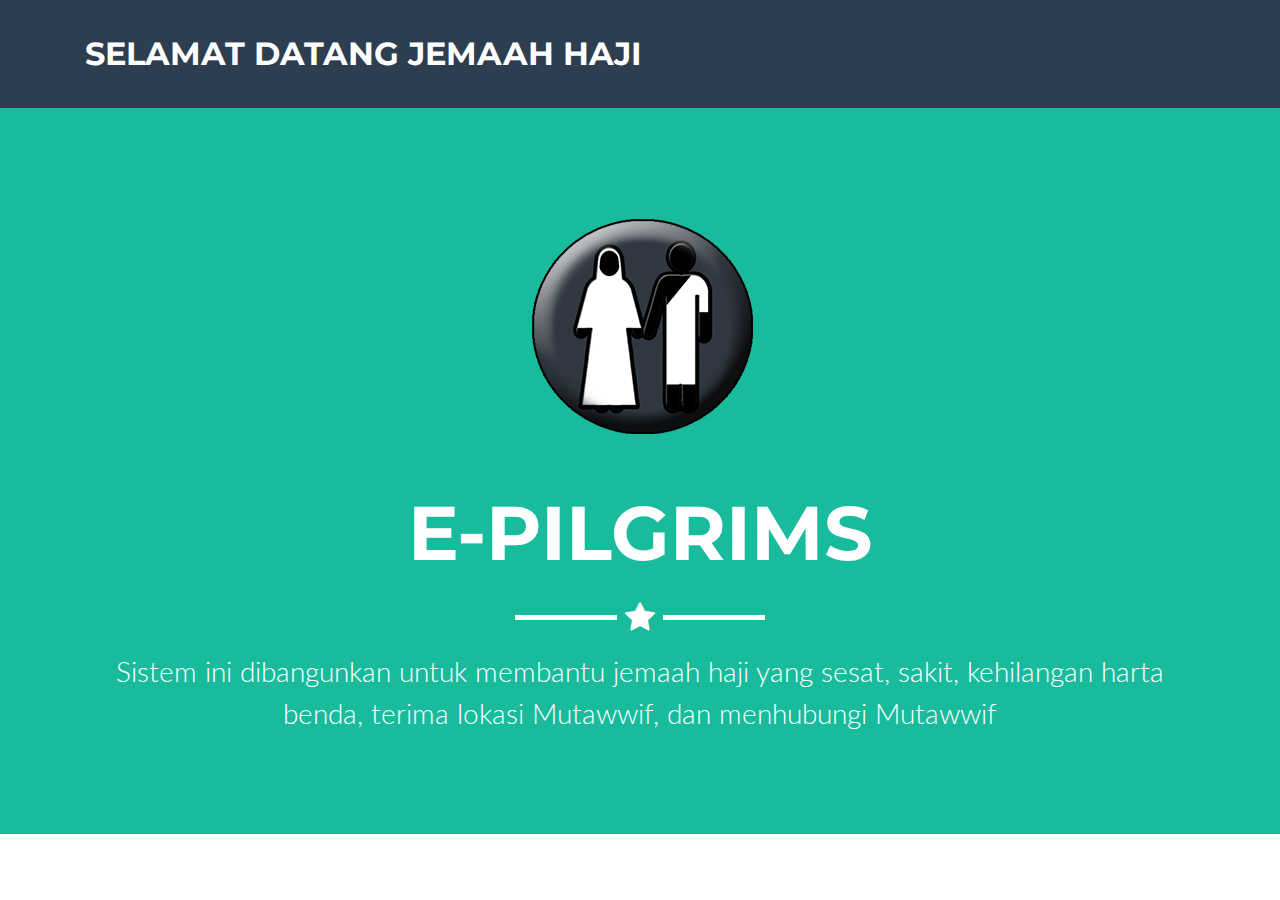
==== index.html @ bf7fbeb6 "v1.0" ====
<!DOCTYPE html>
<html lang="en">

  <head>

    <meta charset="utf-8">
    <meta name="viewport" content="width=device-width, initial-scale=1, shrink-to-fit=no">
    <meta name="description" content="">
    <meta name="author" content="">

    <title>INDEX</title>

    <!-- Bootstrap core CSS -->
    <link href="vendor/bootstrap/css/bootstrap.min.css" rel="stylesheet">

    <!-- Custom fonts for this template -->
    <link href="vendor/font-awesome/css/font-awesome.min.css" rel="stylesheet" type="text/css">
    <link href="https://fonts.googleapis.com/css?family=Montserrat:400,700" rel="stylesheet" type="text/css">
    <link href="https://fonts.googleapis.com/css?family=Lato:400,700,400italic,700italic" rel="stylesheet" type="text/css">

    <!-- Custom styles for this template -->
    <link href="css/freelancer.min.css" rel="stylesheet">

  </head>

  <body id="page-top">

    <!-- Navigation -->
    <nav class="navbar navbar-expand-lg navbar-light fixed-top" id="mainNav">
      <div class="container">
        <a class="navbar-brand js-scroll-trigger" href="#page-top">Selamat Datang Jemaah Haji</a>
        
      </div>
    </nav>

    <!-- Header -->
    <header class="masthead">
      <div class="container">
        <img class="img-fluid" src="img/profile.png" alt="">
        <div class="intro-text">
          <span class="name">E-Pilgrims</span>
          <hr class="star-light">
          <span class="skills">Sistem ini dibangunkan untuk membantu jemaah haji yang sesat, sakit, kehilangan harta benda, terima lokasi Mutawwif, dan menhubungi Mutawwif</span>
        </div>
      </div>
    </header>

    <!-- Portfolio Grid Section -->
  
              <a href="sesat.html">
              <img class="img-fluid" src="img/sesat.png" alt=""></a>
            </a>
              
              <a href="sakit.html">
              <img class="img-fluid" src="img/sakit.png" alt=""></a>
            </a>
              
              <a href="kehilangan.html">
              <img class="img-fluid" src="img/barang.png" alt=""></a>
            </a>

              <a href="lokasi.html">
              <img class="img-fluid" src="img/lokasi.png" alt=""></a>
            </a>

              <a href="hubungi.html">
              <img class="img-fluid" src="img/hubungi.png" alt="">
            </a>
          </div>
      </div>
    </section>

    <!-- Bootstrap core JavaScript -->
    <script src="vendor/jquery/jquery.min.js"></script>
    <script src="vendor/bootstrap/js/bootstrap.bundle.min.js"></script>

    <!-- Plugin JavaScript -->
    <script src="vendor/jquery-easing/jquery.easing.min.js"></script>

    <!-- Contact Form JavaScript -->
    <script src="js/jqBootstrapValidation.js"></script>
    <script src="js/contact_me.js"></script>

    <!-- Custom scripts for this template -->
    <script src="js/freelancer.min.js"></script>

  </body>

</html>
---- css/freelancer.min.css ----
/*!
 * Start Bootstrap - Freelancer v4.0.0-beta.2 (https://startbootstrap.com/template-overviews/freelancer)
 * Copyright 2013-2017 Start Bootstrap
 * Licensed under MIT (https://github.com/BlackrockDigital/startbootstrap-freelancer/blob/master/LICENSE)
 */body{font-family:Lato,'Helvetica Neue',Helvetica,Arial,sans-serif;overflow-x:hidden}p{font-size:20px}p.small{font-size:16px}a,a.active,a:active,a:focus,a:hover{color:#18bc9c;outline:0}h1,h2,h3,h4,h5,h6{font-family:Montserrat,'Helvetica Neue',Helvetica,Arial,sans-serif;font-weight:700;text-transform:uppercase}hr.star-light,hr.star-primary{max-width:250px;margin:25px auto 30px;padding:0;text-align:center;border:none;border-top:solid 5px}hr.star-light:after,hr.star-primary:after{font-family:FontAwesome;font-size:2em;position:relative;top:-.8em;display:inline-block;padding:0 .25em;content:'\f005'}hr.star-light{border-color:#fff}hr.star-light:after{color:#fff;background-color:#18bc9c}hr.star-primary{border-color:#2c3e50}hr.star-primary:after{color:#2c3e50;background-color:#fff}.img-centered{margin:0 auto}section{padding:100px 0}section h2{font-size:3em;margin:0}section.success{color:#fff;background:#18bc9c}@media (max-width:767px){section{padding:75px 0}section.first{padding-top:75px}}.scroll-top{position:fixed;z-index:1049;right:2%;bottom:2%;width:50px;height:50px}.scroll-top .btn{font-size:16px;line-height:28px;width:50px;height:50px;text-align:center;border-radius:100%}.scroll-top .btn:focus{outline:0}#mainNav{font-family:Montserrat,'Helvetica Neue',Helvetica,Arial,sans-serif;font-weight:700;text-transform:uppercase;border:none;background:#2c3e50}#mainNav a:focus{outline:0}#mainNav .navbar-brand{font-size:1.1rem;color:#fff}#mainNav .navbar-brand.active,#mainNav .navbar-brand:active,#mainNav .navbar-brand:focus,#mainNav .navbar-brand:hover{color:#fff}#mainNav .navbar-nav{letter-spacing:1px}#mainNav .navbar-nav li.nav-item a.nav-link{color:#fff}#mainNav .navbar-nav li.nav-item a.nav-link:hover{color:#18bc9c;outline:0}#mainNav .navbar-nav li.nav-item a.nav-link:active,#mainNav .navbar-nav li.nav-item a.nav-link:focus{color:#fff}#mainNav .navbar-toggler{font-size:14px;padding:11px;text-transform:uppercase;color:#fff;border-color:#fff}#mainNav .navbar-toggler:focus,#mainNav .navbar-toggler:hover{color:#fff;border-color:#18bc9c;background-color:#18bc9c}@media (min-width:992px){#mainNav{padding-top:25px;padding-bottom:25px;-webkit-transition:padding-top .3s,padding-bottom .3s;-moz-transition:padding-top .3s,padding-bottom .3s;transition:padding-top .3s,padding-bottom .3s}#mainNav .navbar-brand{font-size:2em;-webkit-transition:all .3s;-moz-transition:all .3s;transition:all .3s}#mainNav .navbar-nav>li.nav-item>a.nav-link.active{color:#fff;border-radius:3px;background:#18bc9c}#mainNav .navbar-nav>li.nav-item>a.nav-link.active:active,#mainNav .navbar-nav>li.nav-item>a.nav-link.active:focus,#mainNav .navbar-nav>li.nav-item>a.nav-link.active:hover{color:#fff;background:#18bc9c}#mainNav.navbar-shrink{padding-top:10px;padding-bottom:10px}#mainNav.navbar-shrink .navbar-brand{font-size:1.5em}}header.masthead{padding-top:100px;padding-bottom:50px;text-align:center;color:#fff;background:#18bc9c}header.masthead img{display:block;margin:0 auto 20px}header.masthead .intro-text .name{font-family:Montserrat,'Helvetica Neue',Helvetica,Arial,sans-serif;font-size:2em;font-weight:700;display:block;text-transform:uppercase}header.masthead .intro-text .skills{font-size:1.25em;font-weight:300}@media (min-width:768px){header.masthead{padding-top:200px;padding-bottom:100px}header.masthead .intro-text .name{font-size:4.75em}header.masthead .intro-text .skills{font-size:1.75em}}#portfolio .portfolio-item{right:0;margin:0 0 15px}#portfolio .portfolio-item .portfolio-link{position:relative;display:block;max-width:400px;margin:0 auto;cursor:pointer}#portfolio .portfolio-item .portfolio-link .caption{position:absolute;width:100%;height:100%;-webkit-transition:all ease .5s;-moz-transition:all ease .5s;transition:all ease .5s;opacity:0;background:rgba(24,188,156,.9)}#portfolio .portfolio-item .portfolio-link .caption:hover{opacity:1}#portfolio .portfolio-item .portfolio-link .caption .caption-content{font-size:20px;position:absolute;top:50%;width:100%;height:20px;margin-top:-12px;text-align:center;color:#fff}#portfolio .portfolio-item .portfolio-link .caption .caption-content i{margin-top:-12px}#portfolio .portfolio-item .portfolio-link .caption .caption-content h3,#portfolio .portfolio-item .portfolio-link .caption .caption-content h4{margin:0}#portfolio *{z-index:2}@media (min-width:767px){#portfolio .portfolio-item{margin:0 0 30px}}.portfolio-modal .modal-dialog{max-width:100%;min-height:100%;margin:0;padding:0;text-align:center;border:none;border-radius:0;background-clip:border-box;-webkit-box-shadow:none;box-shadow:none}.portfolio-modal .modal-dialog .modal-content{padding:100px 0;border:0;border-radius:0}.portfolio-modal .modal-dialog .modal-content h2{font-size:3em;margin:0}.portfolio-modal .modal-dialog .modal-content img{margin-bottom:30px}.portfolio-modal .modal-dialog .modal-content .item-details{margin:30px 0}.portfolio-modal .close-modal{position:absolute;top:25px;right:25px;width:75px;height:75px;cursor:pointer;background-color:transparent}.portfolio-modal .close-modal:hover{opacity:.3}.portfolio-modal .close-modal .lr{z-index:1051;width:1px;height:75px;margin-left:35px;-webkit-transform:rotate(45deg);-ms-transform:rotate(45deg);transform:rotate(45deg);background-color:#2c3e50}.portfolio-modal .close-modal .lr .rl{z-index:1052;width:1px;height:75px;-webkit-transform:rotate(90deg);-ms-transform:rotate(90deg);transform:rotate(90deg);background-color:#2c3e50}.portfolio-modal .modal-backdrop{display:none;opacity:0}.floating-label-form-group{position:relative;margin-bottom:0;padding-bottom:.5em;border-bottom:1px solid #eee}.floating-label-form-group input,.floating-label-form-group textarea{font-size:1.5em;position:relative;z-index:1;padding-right:0;padding-left:0;resize:none;border:none;border-radius:0;background:0 0;box-shadow:none!important}.floating-label-form-group label{font-size:.85em;line-height:1.764705882em;position:relative;z-index:0;top:2em;display:block;margin:0;-webkit-transition:top .3s ease,opacity .3s ease;-moz-transition:top .3s ease,opacity .3s ease;-ms-transition:top .3s ease,opacity .3s ease;transition:top .3s ease,opacity .3s ease;vertical-align:middle;vertical-align:baseline;opacity:0}.floating-label-form-group:not(:first-child){padding-left:14px;border-left:1px solid #eee}.floating-label-form-group-with-value label{top:0;opacity:1}.floating-label-form-group-with-focus label{color:#18bc9c}form .row:first-child .floating-label-form-group{border-top:1px solid #eee}footer{color:#fff}footer h3{margin-bottom:30px}footer .footer-above{padding-top:50px;background-color:#2c3e50}footer .footer-col{margin-bottom:50px}footer .footer-below{padding:25px 0;background-color:#2c3e50}.btn-outline{font-size:20px;margin-top:15px;transition:all .3s ease-in-out;color:#fff;border:solid 2px #fff;background:0 0}.btn-outline.active,.btn-outline:active,.btn-outline:focus,.btn-outline:hover{color:#18bc9c;border:solid 2px #fff;background:#fff}.btn-primary{font-weight:700;color:#fff;border-color:#2c3e50;background-color:#2c3e50}.btn-primary.focus,.btn-primary:focus{color:#fff;border-color:#000;background-color:#1a252f}.btn-primary:hover{color:#fff;border-color:#161f29;background-color:#1a252f}.btn-primary.active,.btn-primary:active,.open>.btn-primary.dropdown-toggle{color:#fff;border-color:#161f29;background-color:#1a252f}.btn-primary.active.focus,.btn-primary.active:focus,.btn-primary.active:hover,.btn-primary:active.focus,.btn-primary:active:focus,.btn-primary:active:hover,.open>.btn-primary.dropdown-toggle.focus,.open>.btn-primary.dropdown-toggle:focus,.open>.btn-primary.dropdown-toggle:hover{color:#fff;border-color:#000;background-color:#0d1318}.btn-primary.active,.btn-primary:active,.open>.btn-primary.dropdown-toggle{background-image:none}.btn-primary.disabled.focus,.btn-primary.disabled:focus,.btn-primary.disabled:hover,.btn-primary[disabled].focus,.btn-primary[disabled]:focus,.btn-primary[disabled]:hover,fieldset[disabled] .btn-primary.focus,fieldset[disabled] .btn-primary:focus,fieldset[disabled] .btn-primary:hover{border-color:#2c3e50;background-color:#2c3e50}.btn-primary .badge{color:#2c3e50;background-color:#fff}.btn-success{font-weight:700;color:#fff;border-color:#18bc9c;background-color:#18bc9c}.btn-success.focus,.btn-success:focus{color:#fff;border-color:#0a4b3e;background-color:#128f76}.btn-success:hover{color:#fff;border-color:#11866f;background-color:#128f76}.btn-success.active,.btn-success:active,.open>.btn-success.dropdown-toggle{color:#fff;border-color:#11866f;background-color:#128f76}.btn-success.active.focus,.btn-success.active:focus,.btn-success.active:hover,.btn-success:active.focus,.btn-success:active:focus,.btn-success:active:hover,.open>.btn-success.dropdown-toggle.focus,.open>.btn-success.dropdown-toggle:focus,.open>.btn-success.dropdown-toggle:hover{color:#fff;border-color:#0a4b3e;background-color:#0e6f5c}.btn-success.active,.btn-success:active,.open>.btn-success.dropdown-toggle{background-image:none}.btn-success.disabled.focus,.btn-success.disabled:focus,.btn-success.disabled:hover,.btn-success[disabled].focus,.btn-success[disabled]:focus,.btn-success[disabled]:hover,fieldset[disabled] .btn-success.focus,fieldset[disabled] .btn-success:focus,fieldset[disabled] .btn-success:hover{border-color:#18bc9c;background-color:#18bc9c}.btn-success .badge{color:#18bc9c;background-color:#fff}.btn-social{font-size:20px;line-height:45px;display:inline-block;width:50px;height:50px;text-align:center;border:2px solid #fff;border-radius:100%}.btn.active,.btn:active,.btn:focus{outline:0}
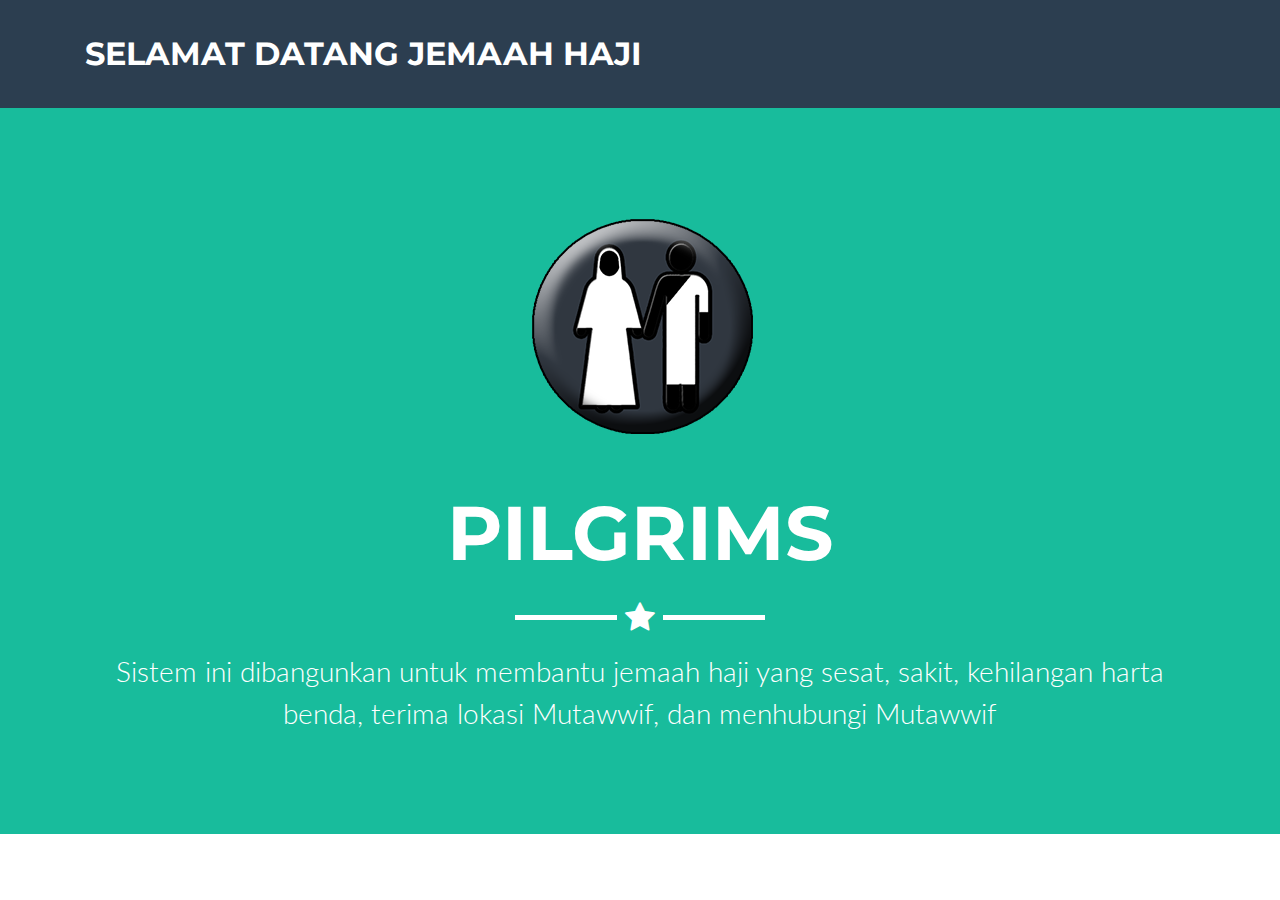
==== commit f5fecf0e: "v1.0" ====
--- a/index.html
+++ b/index.html
@@ -38,7 +38,7 @@
       <div class="container">
         <img class="img-fluid" src="img/profile.png" alt="">
         <div class="intro-text">
-          <span class="name">E-Pilgrims</span>
+          <span class="name">Pilgrims</span>
           <hr class="star-light">
           <span class="skills">Sistem ini dibangunkan untuk membantu jemaah haji yang sesat, sakit, kehilangan harta benda, terima lokasi Mutawwif, dan menhubungi Mutawwif</span>
         </div>
@@ -66,9 +66,8 @@
               <a href="hubungi.html">
               <img class="img-fluid" src="img/hubungi.png" alt="">
             </a>
-          </div>
-      </div>
-    </section>
+
+
 
     <!-- Bootstrap core JavaScript -->
     <script src="vendor/jquery/jquery.min.js"></script>
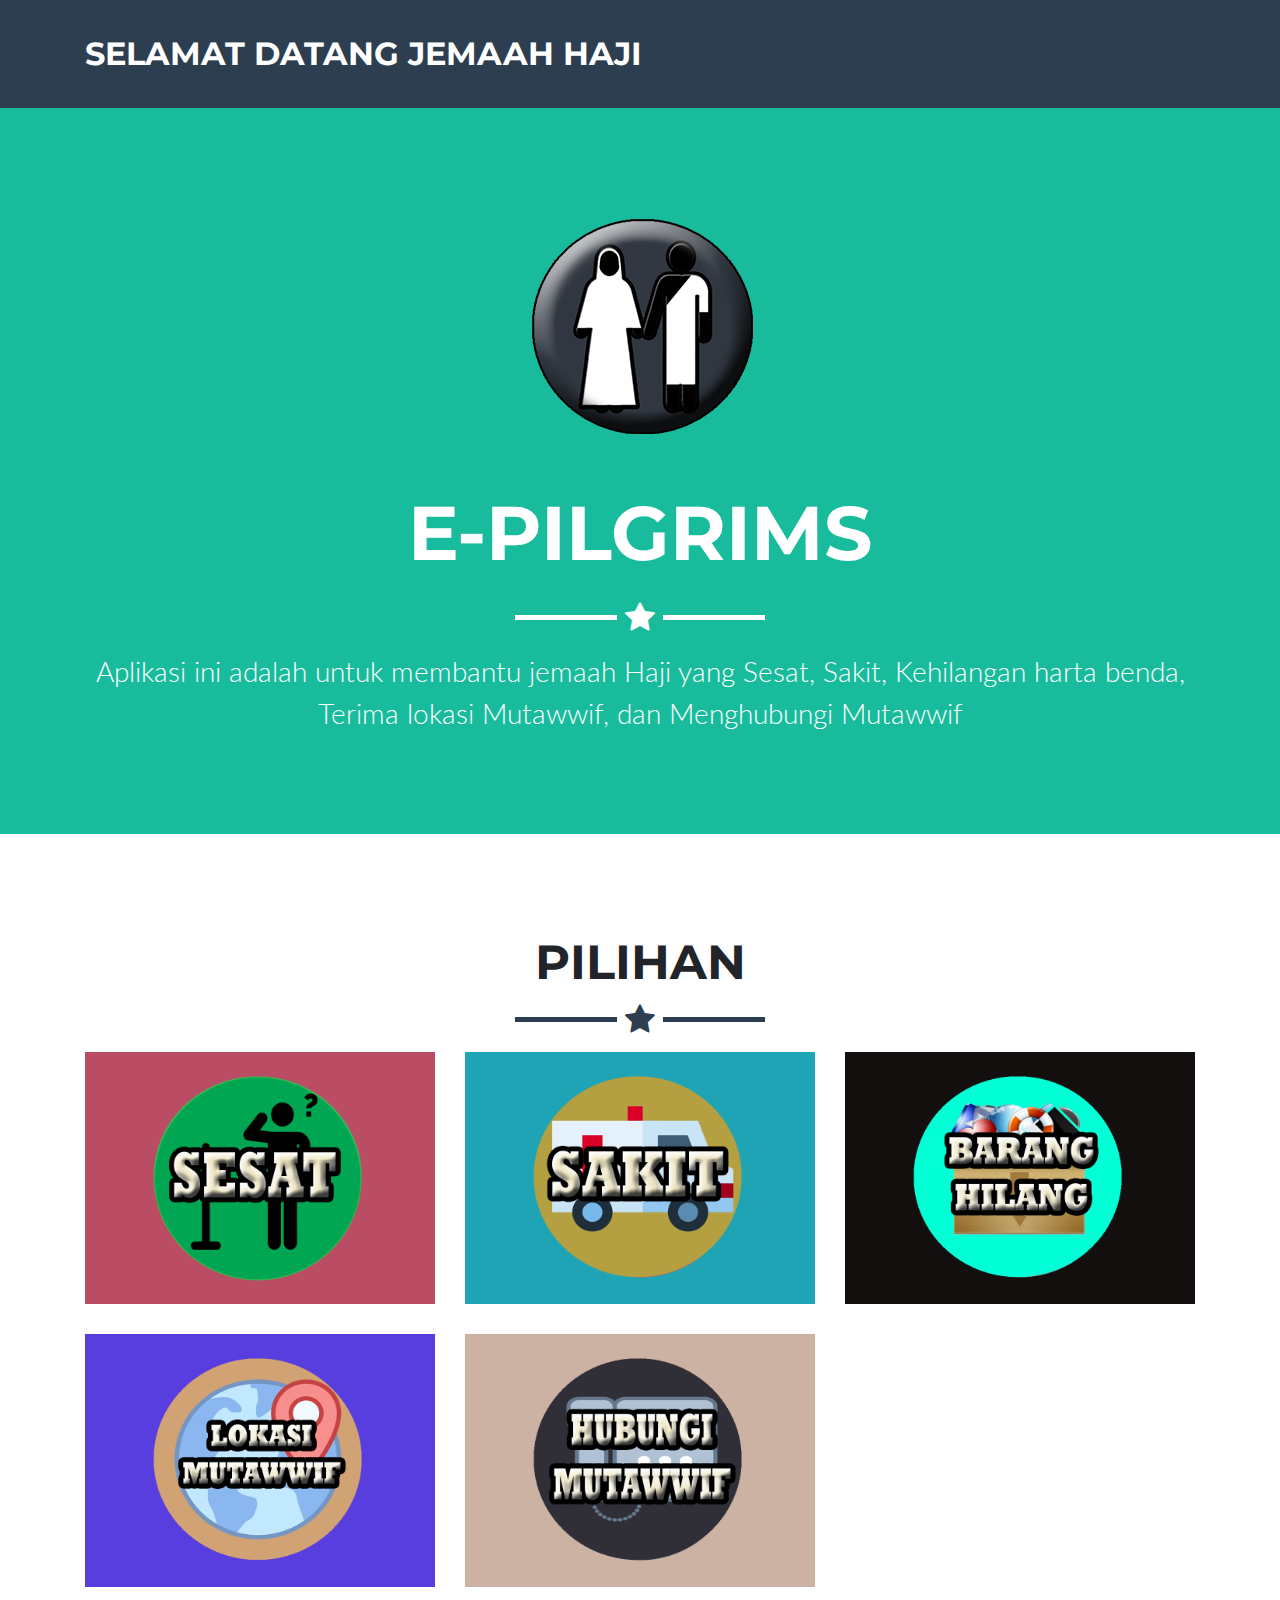
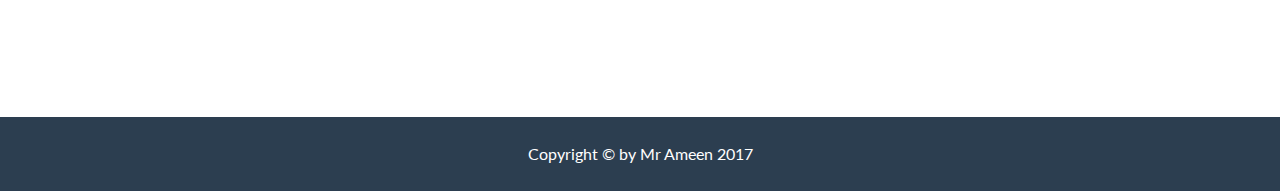
==== commit 2a87062c: "v1.0" ====
--- a/index.html
+++ b/index.html
@@ -8,7 +8,7 @@
     <meta name="description" content="">
     <meta name="author" content="">
 
-    <title>INDEX</title>
+    <title>Freelancer - Start Bootstrap Theme</title>
 
     <!-- Bootstrap core CSS -->
     <link href="vendor/bootstrap/css/bootstrap.min.css" rel="stylesheet">
@@ -30,6 +30,7 @@
       <div class="container">
         <a class="navbar-brand js-scroll-trigger" href="#page-top">Selamat Datang Jemaah Haji</a>
         
+        
       </div>
     </nav>
 
@@ -38,36 +39,95 @@
       <div class="container">
         <img class="img-fluid" src="img/profile.png" alt="">
         <div class="intro-text">
-          <span class="name">Pilgrims</span>
+          <span class="name">E-Pilgrims</span>
           <hr class="star-light">
-          <span class="skills">Sistem ini dibangunkan untuk membantu jemaah haji yang sesat, sakit, kehilangan harta benda, terima lokasi Mutawwif, dan menhubungi Mutawwif</span>
+          <span class="skills">Aplikasi ini adalah untuk membantu jemaah Haji yang Sesat, Sakit, Kehilangan harta benda, Terima lokasi Mutawwif, dan Menghubungi Mutawwif</span>
         </div>
       </div>
     </header>
 
     <!-- Portfolio Grid Section -->
+    <section id="portfolio">
+      <div class="container">
+        <h2 class="text-center">Pilihan</h2>
+        <hr class="star-primary">
+        <div class="row">
+          <div class="col-sm-4 portfolio-item">
+            <a class="portfolio-link" href="#portfolioModal1" data-toggle="modal">
+              <div class="caption">
+                <div class="caption-content">
+                  <i class="fa fa-search-plus fa-3x"></i>
+                </div>
+              </div><a href="sesat.html">
+              <img class="img-fluid" src="img/portfolio/cabin.png" alt=""></a>
+            </a>
+          </div>
+          <div class="col-sm-4 portfolio-item">
+            <a class="portfolio-link" href="#portfolioModal2" data-toggle="modal">
+              <div class="caption">
+                <div class="caption-content">
+                  <i class="fa fa-search-plus fa-3x"></i>
+                </div>
+              </div><a href="sakit.html">
+              <img class="img-fluid" src="img/portfolio/cake.png" alt=""></a>
+            </a>
+          </div>
+          <div class="col-sm-4 portfolio-item">
+            <a class="portfolio-link" href="#portfolioModal3" data-toggle="modal">
+              <div class="caption">
+                <div class="caption-content">
+                  <i class="fa fa-search-plus fa-3x"></i>
+                </div>
+              </div><a href="kehilangan.html">
+              <img class="img-fluid" src="img/portfolio/circus.png" alt=""></a>
+            </a>
+          </div>
+          <div class="col-sm-4 portfolio-item">
+            <a class="portfolio-link" href="#portfolioModal4" data-toggle="modal">
+              <div class="caption">
+                <div class="caption-content">
+                  <i class="fa fa-search-plus fa-3x"></i>
+                </div>
+              </div><a href="lokasi.html">
+              <img class="img-fluid" src="img/portfolio/game.png" alt=""></a>
+            </a>
+          </div>
+          <div class="col-sm-4 portfolio-item">
+            <a class="portfolio-link" href="#portfolioModal5" data-toggle="modal">
+              <div class="caption">
+                <div class="caption-content">
+                  <i class="fa fa-search-plus fa-3x"></i>
+                </div>
+              </div><a href="hubungi.html">
+              <img class="img-fluid" src="img/portfolio/safe.png" alt=""></a>
+            </a>
+          </div>
+        </div>
+      </div>
+    </section>
+
   
-              <a href="sesat.html">
-              <img class="img-fluid" src="img/sesat.png" alt=""></a>
-            </a>
-              
-              <a href="sakit.html">
-              <img class="img-fluid" src="img/sakit.png" alt=""></a>
-            </a>
-              
-              <a href="kehilangan.html">
-              <img class="img-fluid" src="img/barang.png" alt=""></a>
-            </a>
 
-              <a href="lokasi.html">
-              <img class="img-fluid" src="img/lokasi.png" alt=""></a>
-            </a>
+    <!-- Footer -->
+    <footer class="text-center">
+      
+      <div class="footer-below">
+        <div class="container">
+          <div class="row">
+            <div class="col-lg-12">
+              Copyright &copy; by Mr Ameen 2017
+            </div>
+          </div>
+        </div>
+      </div>
+    </footer>
 
-              <a href="hubungi.html">
-              <img class="img-fluid" src="img/hubungi.png" alt="">
-            </a>
-
-
+    <!-- Scroll to Top Button (Only visible on small and extra-small screen sizes) -->
+    <div class="scroll-top d-lg-none">
+      <a class="btn btn-primary js-scroll-trigger" href="#page-top">
+        <i class="fa fa-chevron-up"></i>
+      </a>
+    </div>
 
     <!-- Bootstrap core JavaScript -->
     <script src="vendor/jquery/jquery.min.js"></script>
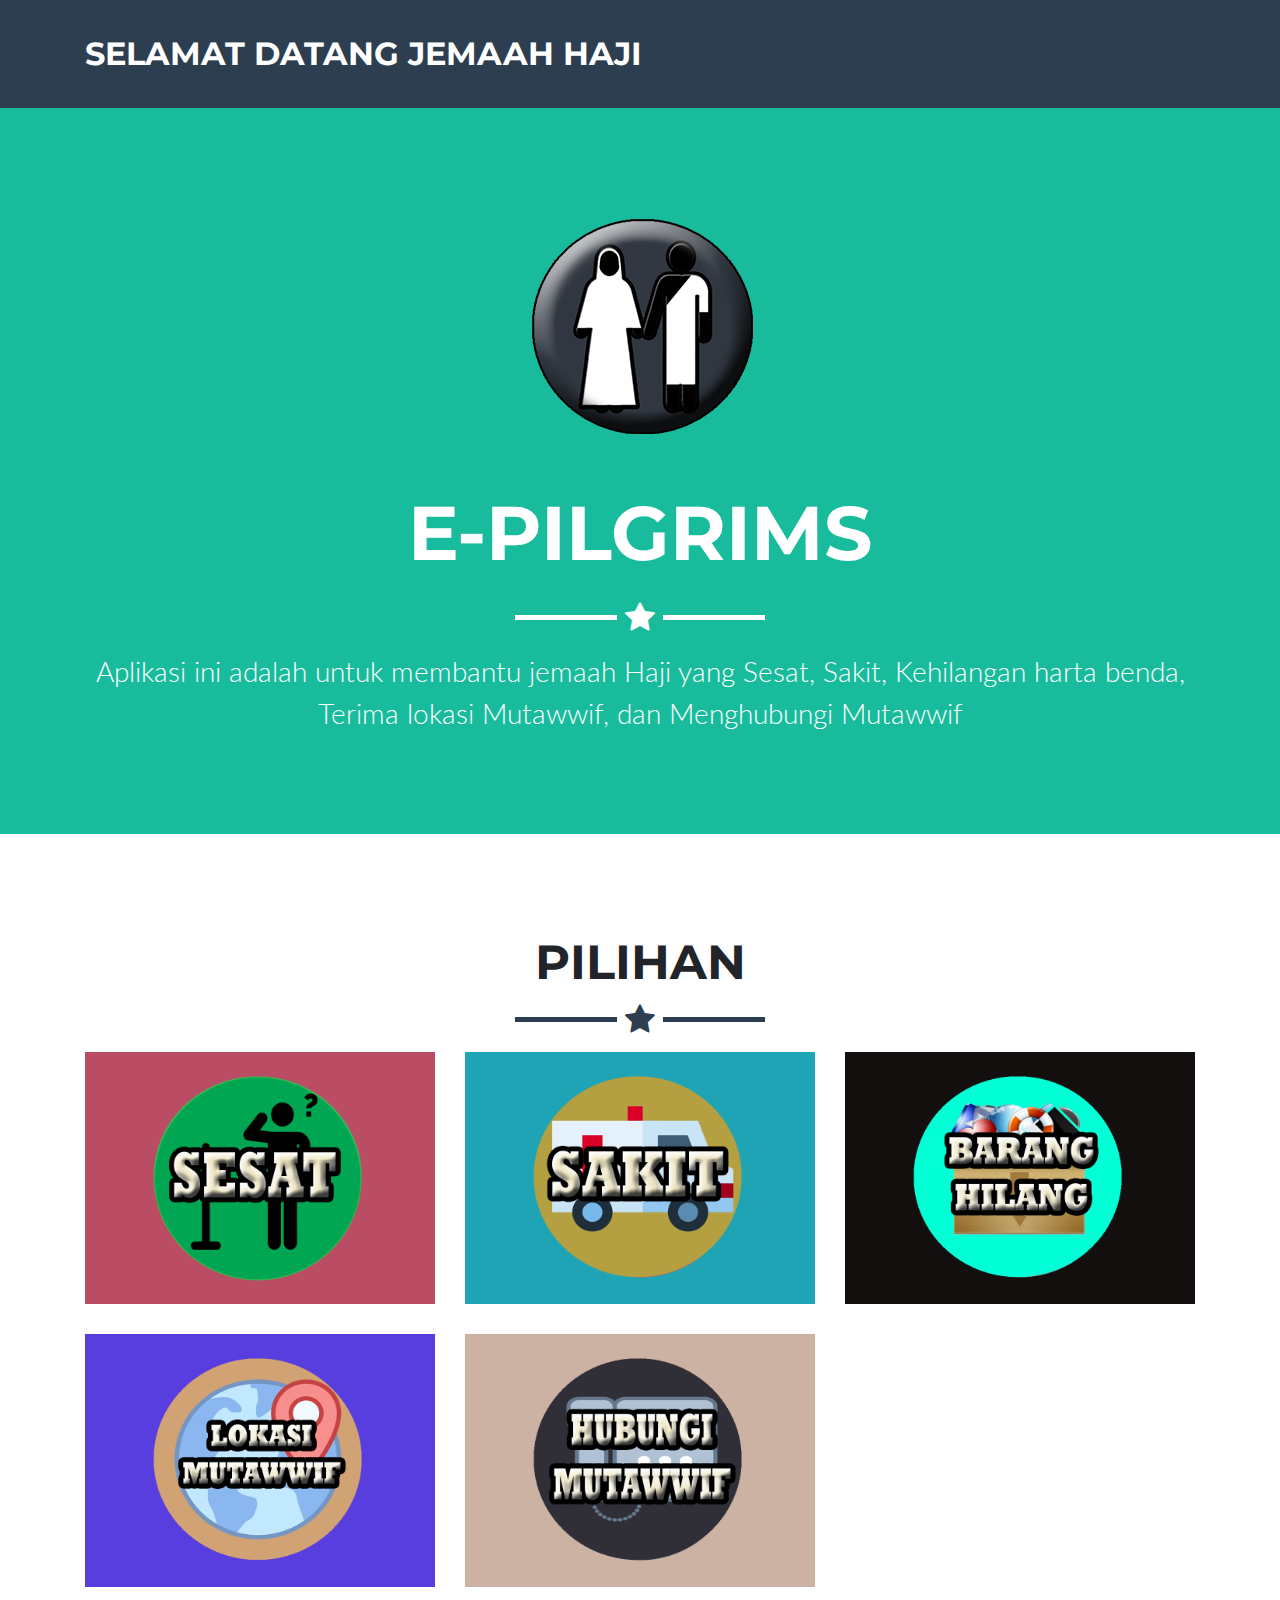
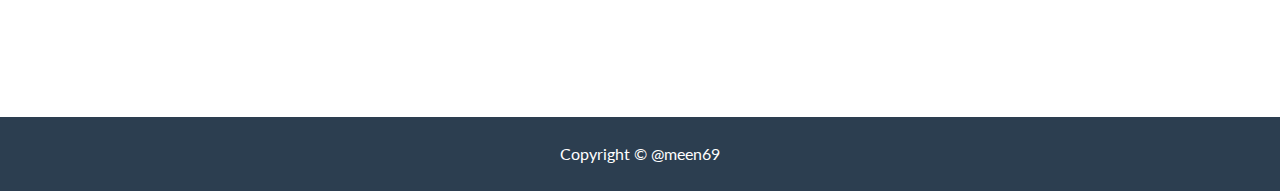
==== commit 9087c5ee: "v1.0" ====
--- a/index.html
+++ b/index.html
@@ -8,7 +8,7 @@
     <meta name="description" content="">
     <meta name="author" content="">
 
-    <title>Freelancer - Start Bootstrap Theme</title>
+    <title>E-PILGRIMS SYSTEM</title>
 
     <!-- Bootstrap core CSS -->
     <link href="vendor/bootstrap/css/bootstrap.min.css" rel="stylesheet">
@@ -115,7 +115,7 @@
         <div class="container">
           <div class="row">
             <div class="col-lg-12">
-              Copyright &copy; by Mr Ameen 2017
+              Copyright &copy; @meen69
             </div>
           </div>
         </div>
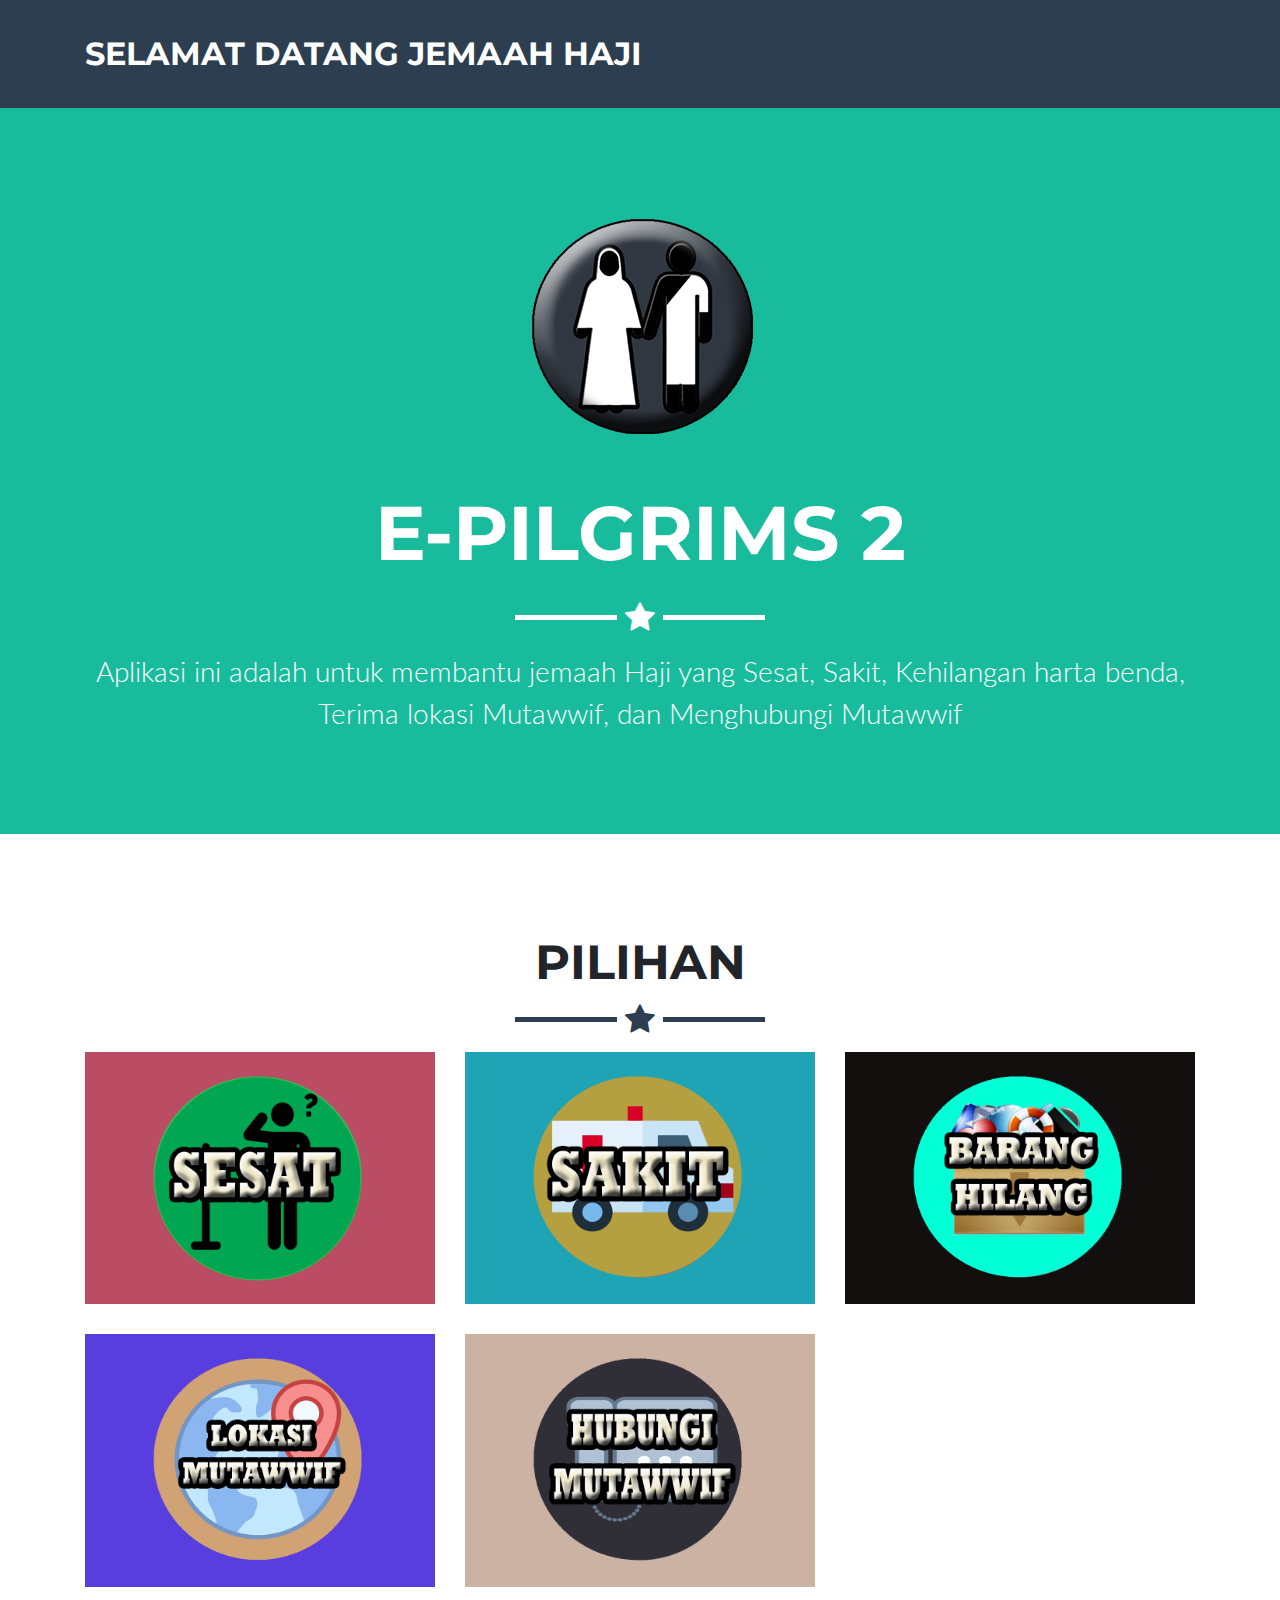
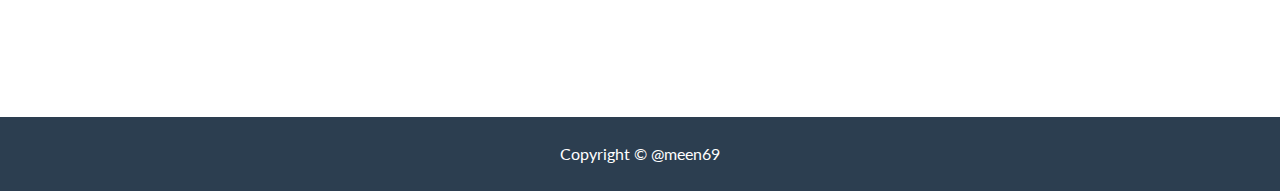
==== commit 5ab3277f: "ss" ====
--- a/index.html
+++ b/index.html
@@ -39,7 +39,7 @@
       <div class="container">
         <img class="img-fluid" src="img/profile.png" alt="">
         <div class="intro-text">
-          <span class="name">E-Pilgrims</span>
+          <span class="name">E-Pilgrims 2</span>
           <hr class="star-light">
           <span class="skills">Aplikasi ini adalah untuk membantu jemaah Haji yang Sesat, Sakit, Kehilangan harta benda, Terima lokasi Mutawwif, dan Menghubungi Mutawwif</span>
         </div>
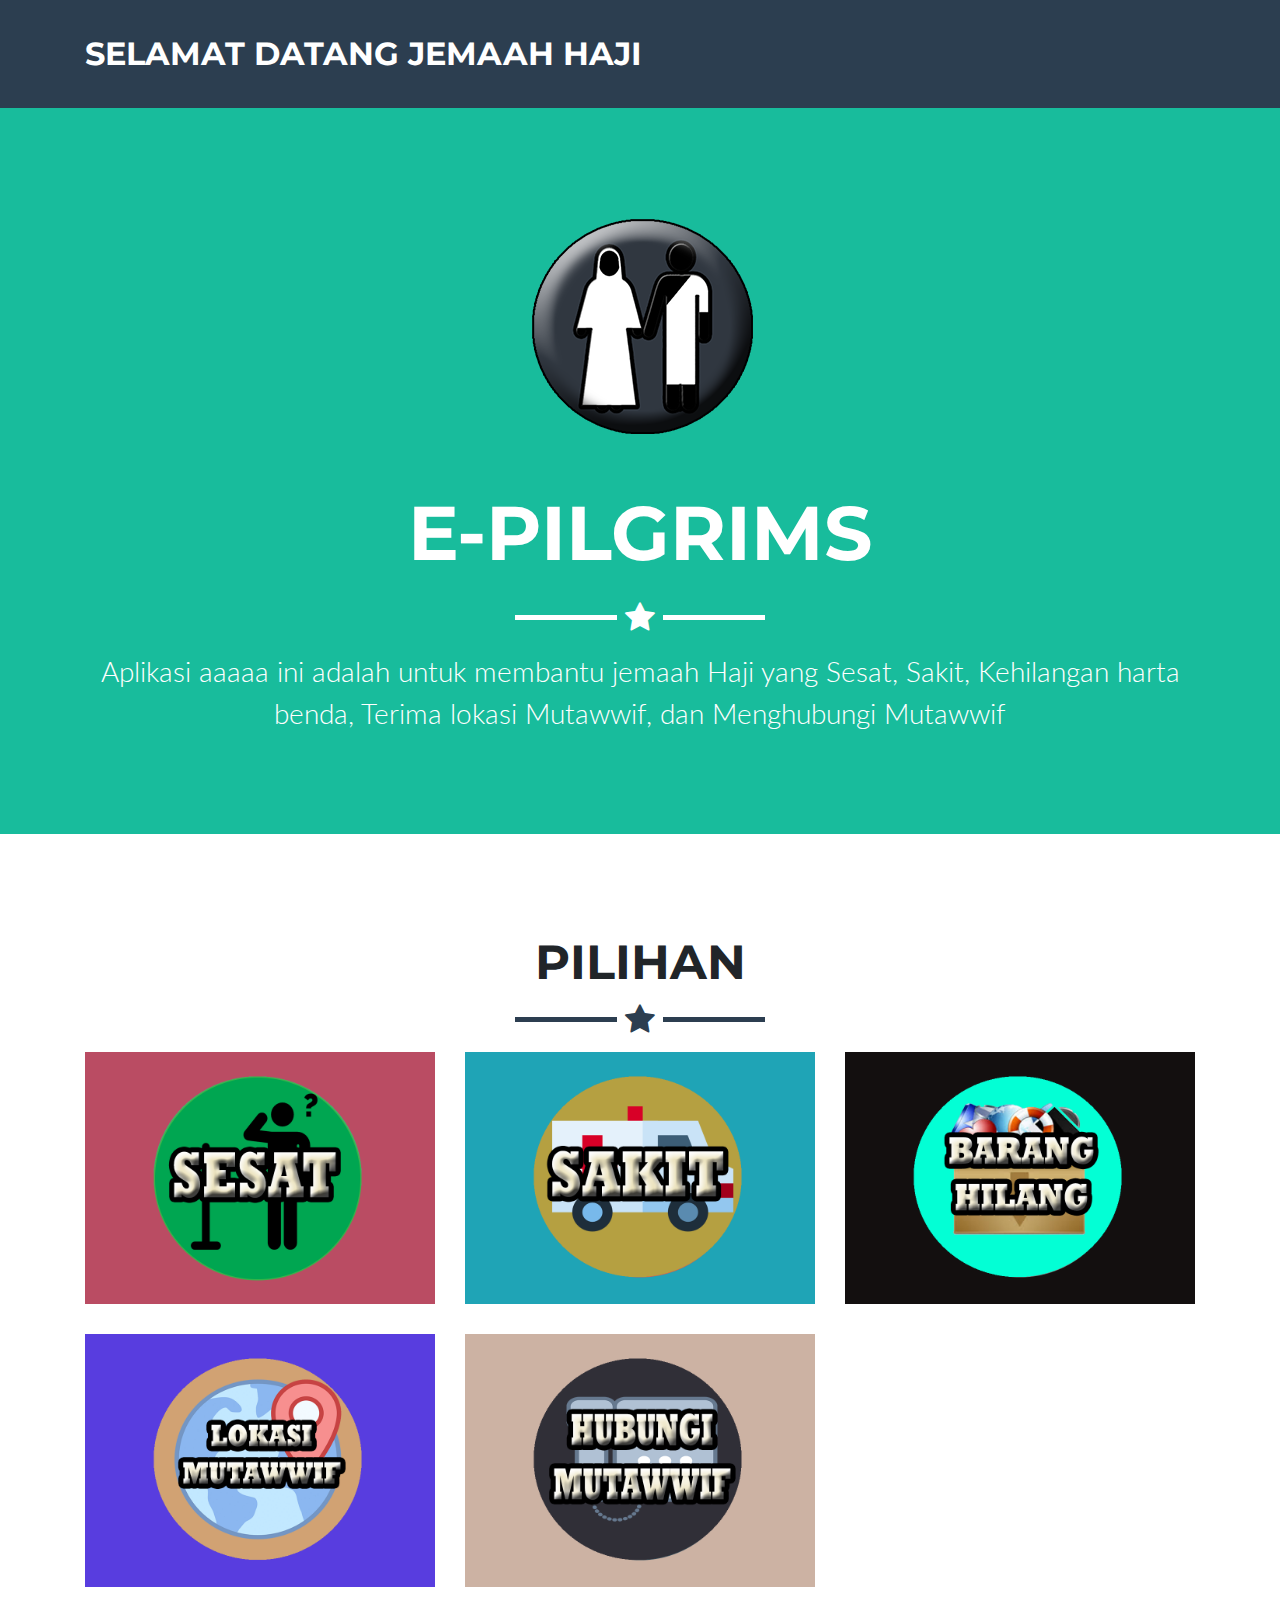
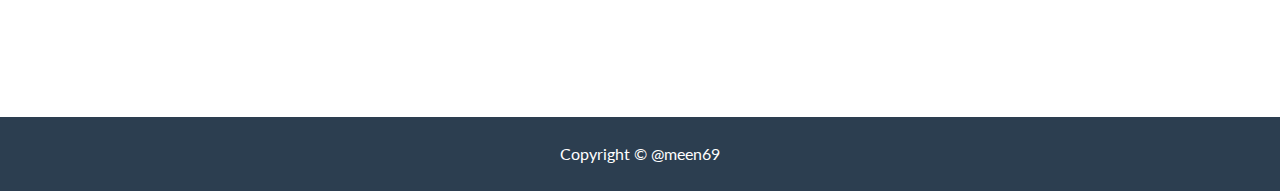
==== commit 9565ebf0: "ss" ====
--- a/index.html
+++ b/index.html
@@ -39,9 +39,9 @@
       <div class="container">
         <img class="img-fluid" src="img/profile.png" alt="">
         <div class="intro-text">
-          <span class="name">E-Pilgrims 2</span>
+          <span class="name">E-Pilgrims</span>
           <hr class="star-light">
-          <span class="skills">Aplikasi ini adalah untuk membantu jemaah Haji yang Sesat, Sakit, Kehilangan harta benda, Terima lokasi Mutawwif, dan Menghubungi Mutawwif</span>
+          <span class="skills">Aplikasi aaaaa ini adalah untuk membantu jemaah Haji yang Sesat, Sakit, Kehilangan harta benda, Terima lokasi Mutawwif, dan Menghubungi Mutawwif</span>
         </div>
       </div>
     </header>
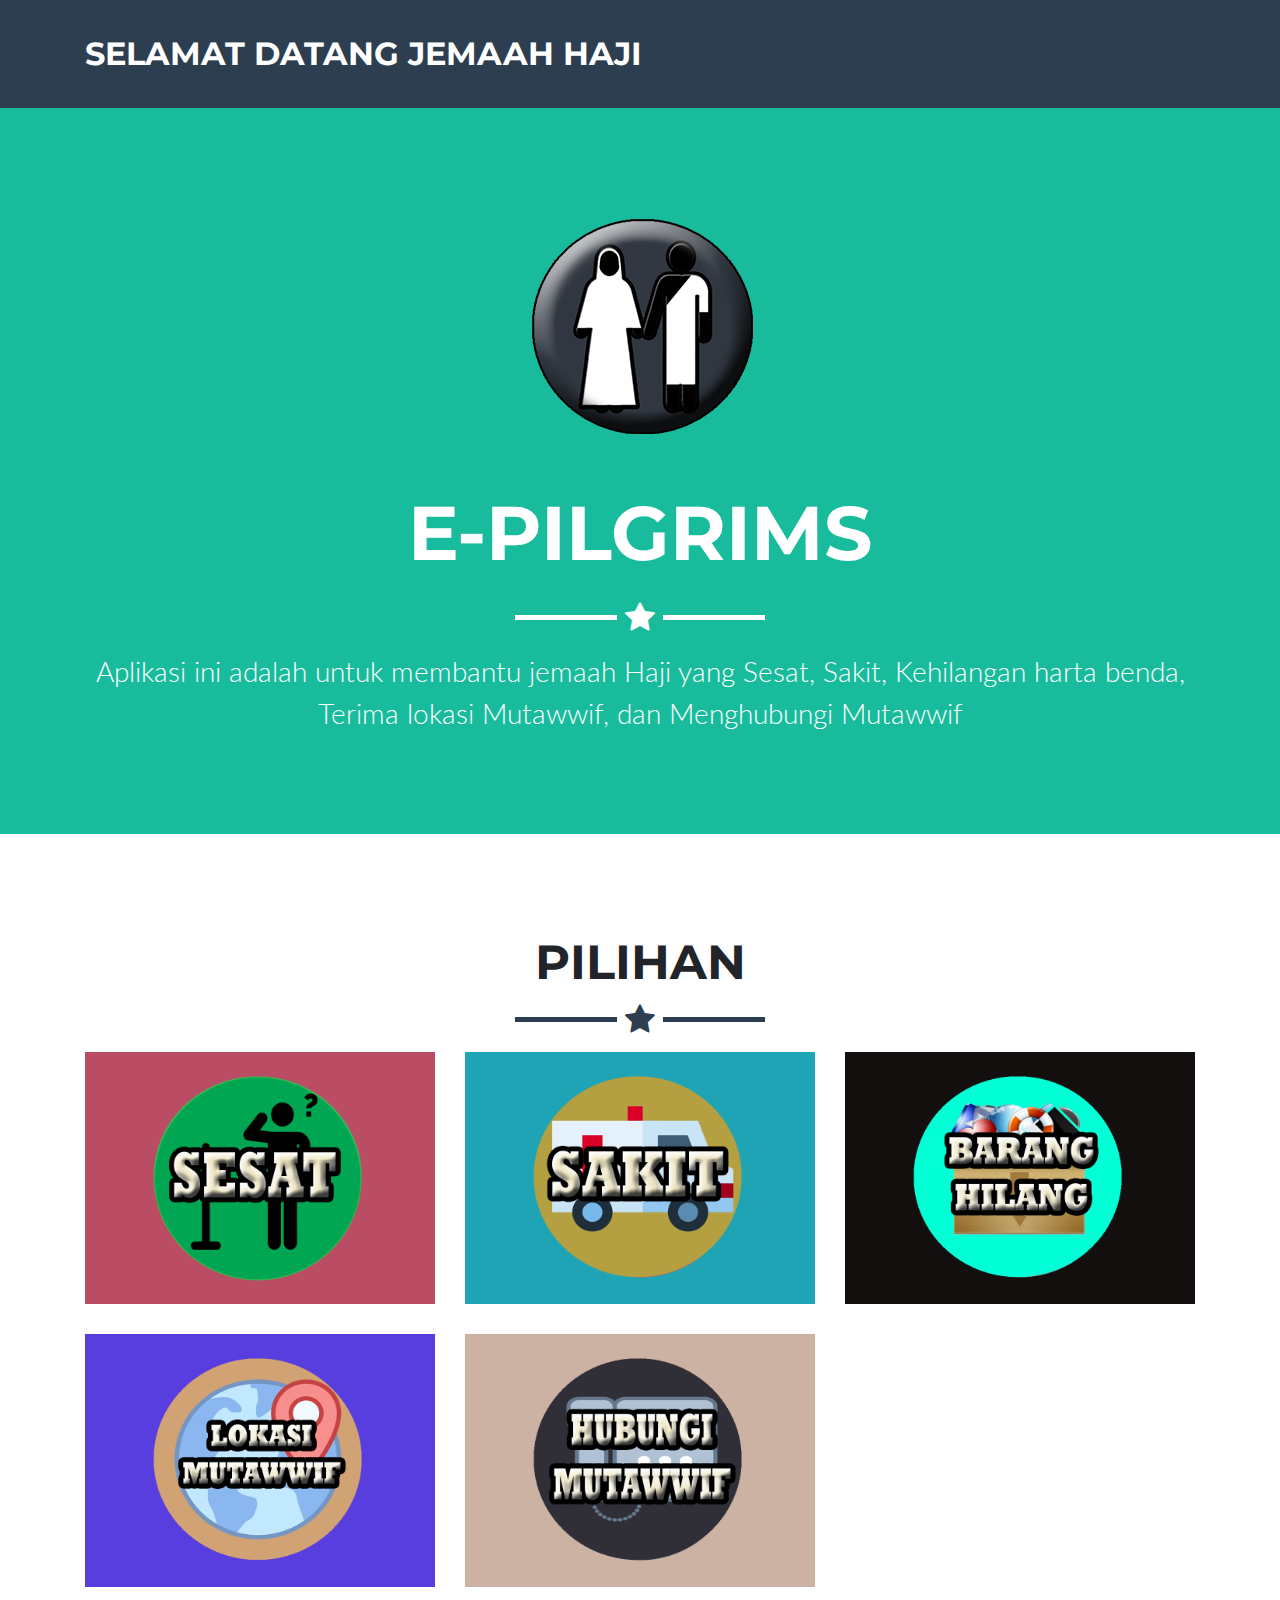
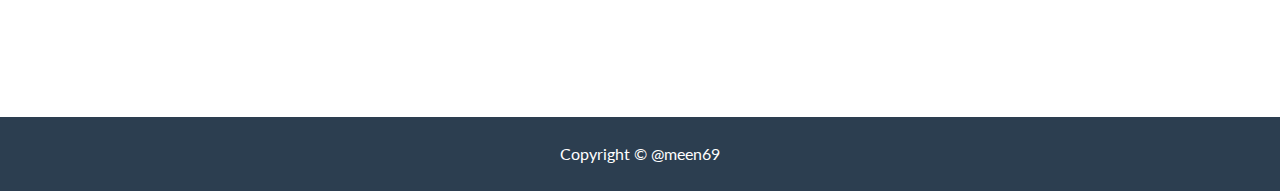
==== commit 245b4e1e: "ss" ====
--- a/index.html
+++ b/index.html
@@ -41,7 +41,7 @@
         <div class="intro-text">
           <span class="name">E-Pilgrims</span>
           <hr class="star-light">
-          <span class="skills">Aplikasi aaaaa ini adalah untuk membantu jemaah Haji yang Sesat, Sakit, Kehilangan harta benda, Terima lokasi Mutawwif, dan Menghubungi Mutawwif</span>
+          <span class="skills">Aplikasi ini adalah untuk membantu jemaah Haji yang Sesat, Sakit, Kehilangan harta benda, Terima lokasi Mutawwif, dan Menghubungi Mutawwif</span>
         </div>
       </div>
     </header>
